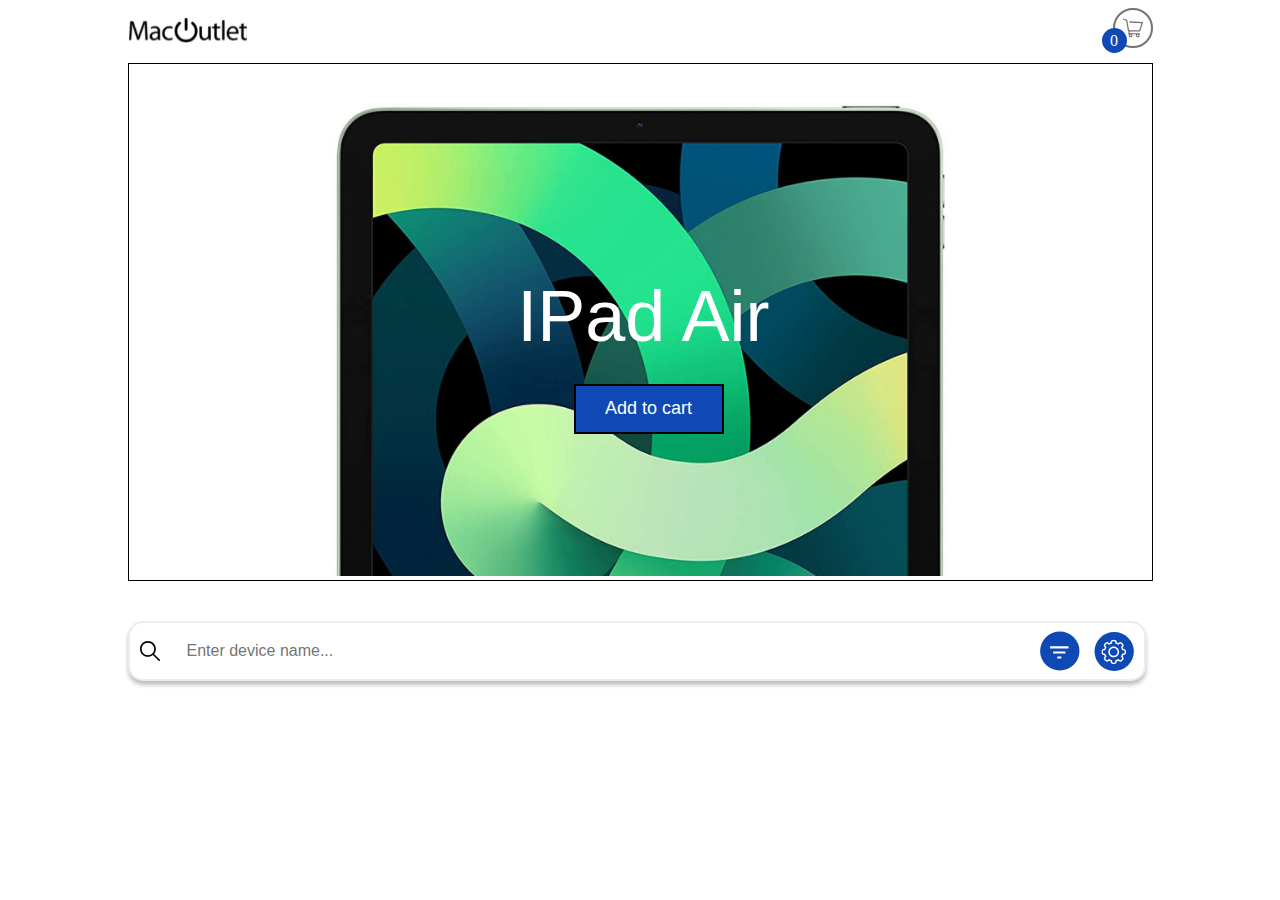
==== index.html @ cff9e883 "add first page html" ====
<!doctype html>
<html lang="en">
<head>
    <meta charset="UTF-8">
    <meta name="viewport"
          content="width=device-width, user-scalable=no, initial-scale=1.0, maximum-scale=1.0, minimum-scale=1.0">
    <meta http-equiv="X-UA-Compatible" content="ie=edge">
    <link rel="stylesheet" href="./css/style.css">
    <title>MacOutlet</title>
</head>
<body>
    <div class="convas">
    
        <!-- HEADER -->
       <div class="convas_header">
            <img src="./img/icons/logo.svg" alt="logo" class="logo"> 
            <div  class="basket">
                <a href="#" class="basket_img_container">                
                  <img src="./img/icons/cart.svg" alt="cart" class="basket_img">
                </a>
                <div class="basket_number">0</div>
            </div> 
        </div>

<!-- BODY "items page" -->
        <div class="convas_body">
           <div class="body_main_banner">
            <img src="./img/banners/ipad_air_banner.jpg" alt="main-banner-img" class="main_banner_img">
            <p class="main_banner_text">IPad Air</p>
            <button class="main_banner_button">Add to cart</button> 
           </div>
           
           <form class="body_input_search" >
            <img src="./img/icons/search.svg" alt="searcher_logo" class="searcher_logo">
             <input type="text" name="text" class="input_searcher" placeholder="Enter device name...">
             <img src="./img/icons/filter.svg" class="searcher_filter">             
             <img src="./img/icons/setting.svg" class="searcher_setting">          </form>
              
           <div class="item_cards">
            
            </div>
           
           </div>           
        </div>
        
    </div>

    <script type="module" src="./js/getCard.js"></script>
</body>
</html>
---- css/style.css ----
@import url("./header.css");
@import url("./items_page.css");

.convas{
    max-width: 1025px;
    position: relative;
    margin: 0 auto;
}
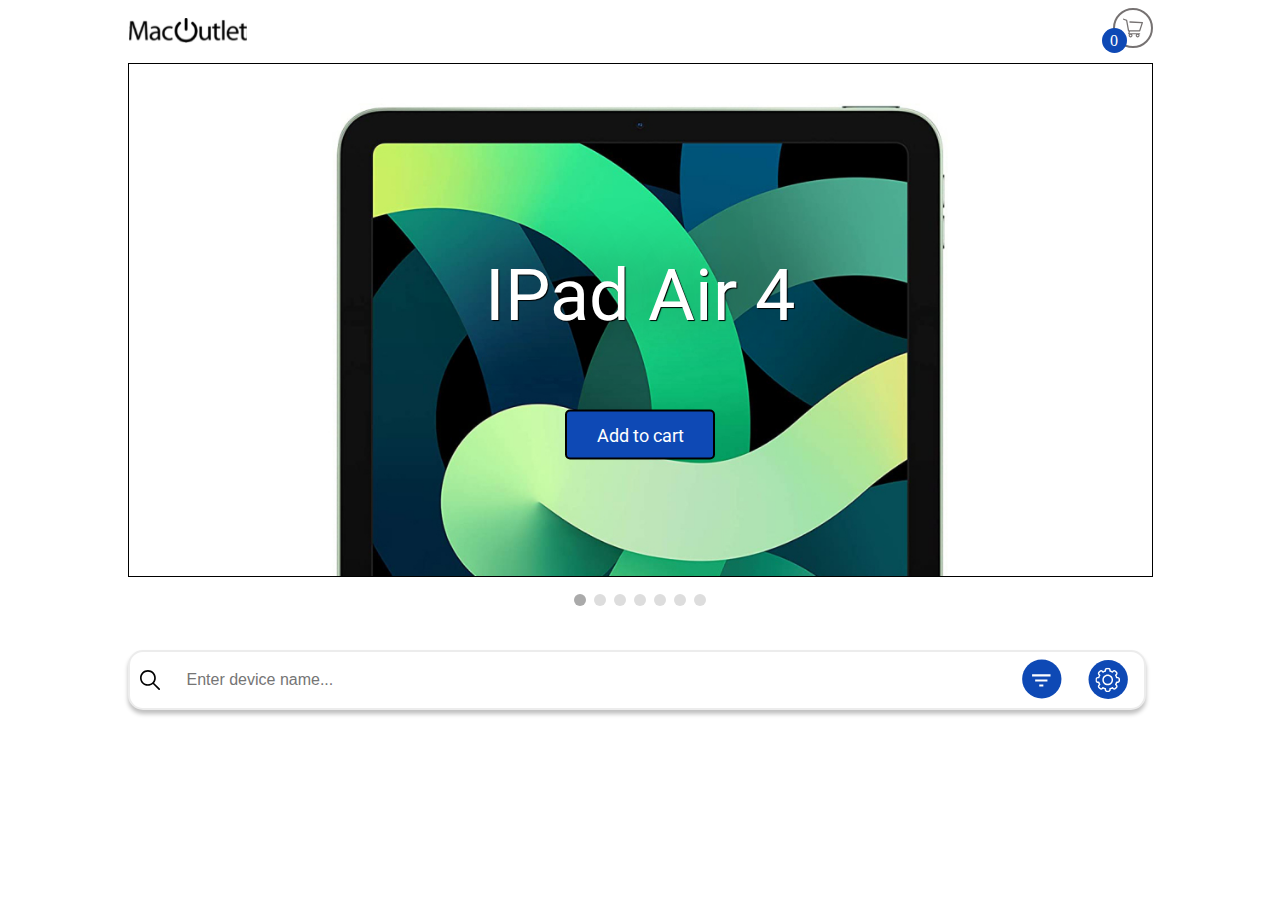
==== commit 3db4e84d: "add default filter block" ====
--- a/index.html
+++ b/index.html
@@ -1,52 +1,201 @@
 <!doctype html>
 <html lang="en">
+
 <head>
     <meta charset="UTF-8">
     <meta name="viewport"
-          content="width=device-width, user-scalable=no, initial-scale=1.0, maximum-scale=1.0, minimum-scale=1.0">
+        content="width=device-width, user-scalable=no, initial-scale=1.0, maximum-scale=1.0, minimum-scale=1.0">
     <meta http-equiv="X-UA-Compatible" content="ie=edge">
+    <link rel="preconnect" href="https://fonts.googleapis.com">
+<link rel="preconnect" href="https://fonts.gstatic.com" crossorigin>
+<link href="https://fonts.googleapis.com/css2?family=Roboto&display=swap" rel="stylesheet">
     <link rel="stylesheet" href="./css/style.css">
     <title>MacOutlet</title>
 </head>
+
 <body>
     <div class="convas">
-    
+
         <!-- HEADER -->
-       <div class="convas_header">
-            <img src="./img/icons/logo.svg" alt="logo" class="logo"> 
-            <div  class="basket">
-                <a href="#" class="basket_img_container">                
-                  <img src="./img/icons/cart.svg" alt="cart" class="basket_img">
+        <div class="convas_header">
+            <img src="./img/icons/logo.svg" alt="logo" class="logo">
+            <div class="basket">
+                <a href="#" class="basket_img_container">
+                    <img src="./img/icons/cart.svg" alt="cart" class="basket_img">
                 </a>
                 <div class="basket_number">0</div>
-            </div> 
+            </div>
         </div>
 
-<!-- BODY "items page" -->
-        <div class="convas_body">
-           <div class="body_main_banner">
-            <img src="./img/banners/ipad_air_banner.jpg" alt="main-banner-img" class="main_banner_img">
-            <p class="main_banner_text">IPad Air</p>
-            <button class="main_banner_button">Add to cart</button> 
-           </div>
-           
-           <form class="body_input_search" >
-            <img src="./img/icons/search.svg" alt="searcher_logo" class="searcher_logo">
-             <input type="text" name="text" class="input_searcher" placeholder="Enter device name...">
-             <img src="./img/icons/filter.svg" class="searcher_filter">             
-             <img src="./img/icons/setting.svg" class="searcher_setting">          </form>
-              
-           <div class="item_cards">
-            
-            </div>
-           
-           </div>           
+        <!-- BODY "main items page" -->
+        <div class="convas_body" id="convas_body">
+
+            <div class="slider">
+                <div class="item">
+                    <img src="./img/banners/ipad_air_banner.jpg" alt="IPad Air 4">
+                    <div class="slideText">
+                        <p>IPad Air 4</p>
+                        <button class="slideText_button">Add to cart</button>
+
+                    </div>
+                </div>
+                <div class="item">
+                    <img src="./img/banners/airpods_pro_banner.png" alt="AirPods Pro">
+                    <div class="slideText">
+                        <p>AirPods Pro</p>
+                        <button class="slideText_button">Add to cart</button>
+
+                    </div>
+                </div>
+                <div class="item">
+                    <img src="./img/banners/watch_banner.jpg" alt="Первый слайд">
+                    <div class="slideText">
+                        <p>Apple Watch 4</p>
+                        <button class="slideText_button">add to cart</button>
+
+                    </div>
+                </div>
+                <div class="item">
+                    <img src="./img/banners/iphone_12_banner.jpg" alt="iPhone 12 / 12 Mini">
+                    <div class="slideText">
+                        <p> </p>
+                        <button class="slideText_button">Add to cart</button>
+                    </div>
+                </div>
+                <div class="item">
+                    <img src="./img/banners/mac_book_banner.jpg" alt="MacBook Pro 16">
+                    <div class="slideText">
+                        <nobr>MacBook Pro 16</nobr>
+                        <button class="slideText_button">Add to cart</button>
+
+                    </div>
+                </div>
+                <div class="item">
+                    <img src="./img/banners/apple_tv_banner.png" alt="Apple TV">
+                    <div class="slideText">
+                        <p>Apple TV</p>
+                        <button class="slideText_button">Add to cart</button>
+
+                    </div>
+                </div>
+                <div class="item">
+                    <img src="./img/banners/air_pods_max_banner.jpg" alt="AirPods Max">
+                    <div class="slideText">
+                        <p>AirPods Max</p>
+                        <button class="slideText_button">Add to cart</button>
+
+                    </div>
+                </div>
+
+                <a class="prev" onclick="minusSlide()">&#10094;</a>
+                <a class="next" onclick="plusSlide()">&#10095;</a>
+            </div>
+
+            <div class="slider-dots">
+                <span class="slider-dots_item" onclick="currentSlide(1)"></span>
+                <span class="slider-dots_item" onclick="currentSlide(2)"></span>
+                <span class="slider-dots_item" onclick="currentSlide(3)"></span>
+                <span class="slider-dots_item" onclick="currentSlide(4)"></span>
+                <span class="slider-dots_item" onclick="currentSlide(5)"></span>
+                <span class="slider-dots_item" onclick="currentSlide(6)"></span>
+                <span class="slider-dots_item" onclick="currentSlide(7)"></span>
+            </div>
+
+
+            <!-- Input search -->
+            <form class="body_input_search">
+                <img src="./img/icons/search.svg" alt="searcher_logo" class="searcher_logo">
+                <input type="text" name="text" id="inputSearch" class="input_searcher"
+                    placeholder="Enter device name...">
+                <button class="main_button_filter" onclick="showMenu()" type="button">
+                    <img src="./img/icons/filter.svg" class="searcher_filter">
+                </button>
+
+                <button class="main_button_setting" type="button">
+                    <img src="./img/icons/setting.svg" class="searcher_setting">
+                </button>
+            </form>
+
+            <!-- Card of items -->
+            <div class="convas_item">
+                <div class="setting_menu">
+                    <ul class="setting_menu_list">
+                        <label><a href="">Price</a></label>
+                        <div class="setting_menu_price">
+                            <p class="setting_menu_price_from">From <input type="value"></input></p>
+
+                            <p class="setting_menu_price_to">To <input type="value"></p>
+                        </div>
+
+                        <label><a href="">Color</a></label>
+                        <div class="setting_menu_color">
+                            <ul class="setting_menu_color_list">
+                                <li><input type="checkbox"> Red</li>
+                                <li><input type="checkbox"> Black</li>
+                                <li><input type="checkbox"> Blue</li>
+                                <li><input type="checkbox"> Gold</li>
+                                <li><input type="checkbox"> Green</li>
+                                <li><input type="checkbox"> White</li>
+                                <li><input type="checkbox"> Grey</li>
+                                <li><input type="checkbox"> Yellow</li>
+                            </ul>
+                        </div>
+
+                        <label><a href="">Memory</a></label>
+                        <div class="setting_menu_memory">
+                            <ul class="setting_menu_memory_list">
+                                <li><input type="checkbox"> 32 Gb</li>
+                                <li><input type="checkbox"> 64 Gb</li>
+                                <li><input type="checkbox"> 128 Gb</li>
+                                <li><input type="checkbox"> 256 Gb</li>
+                                <li><input type="checkbox"> 512 Gb</li>
+                                <li><input type="checkbox"> 1 Tb</li>
+                                <li><input type="checkbox"> 2 Tb</li>
+                                <li><input type="checkbox"> 4 Tb</li>
+                            </ul>
+                        </div>
+
+                        <label><a href="">OS</a></label>
+                        <div class="setting_menu_os">
+                            <ul class="setting_menu_os_list">
+                                <li><input type="checkbox"> iOS</li>
+                                <li><input type="checkbox"> Mac OS</li>
+                                <li><input type="checkbox"> tv OS</li>
+                                <li><input type="checkbox"> Watch OS</li>
+                            </ul>
+                        </div>
+
+                        <label><a href="">Display</a></label>
+                        <div class="setting_menu_os">
+                            <ul class="setting_menu_display_list">
+                                <li><input type="checkbox"> 2-5 inch</li>
+                                <li><input type="checkbox"> 5-7 inch</li>
+                                <li><input type="checkbox"> 7-12 inch</li>
+                                <li><input type="checkbox"> 12-16 inch</li>
+                                <li><input type="checkbox"> 16+ inch</li>
+                            </ul>
+                        </div>
+                    </ul>
+                </div>
+                <div>
+                    <div class="item_cards"></div>
+                </div>
+            </div>
+
         </div>
-        
     </div>
 
-    <script type="module" src="./js/getCard.js"></script>
+    </div>
+    <script src="./js/getCard.js"></script>
+    <script src="./js/addToBasket.js"></script>
+    <script src="./js/searchInput.js"></script>
+    <script src="./js/addSlider.js"></script>
+    <script src="./js/addFilterMenu.js"></script>
 </body>
+
 </html>
 
-
+<!-- 1) как сделать страницу под кнопки на ипнпуте -->
+<!-- 2) добавить функцию фильтр в инпут  -->
+<!-- 3) корзина под клик от ИНЕР НТМл -->
+<!-- модальное окно* -->
--- a/css/style.css
+++ b/css/style.css
@@ -1,5 +1,7 @@
 @import url("./header.css");
-@import url("./items_page.css");
+@import url("./itemsPage.css");
+@import url("./addSlider.css");
+@import url("./filterDIsplay.css");
 
 .convas{
     max-width: 1025px;
